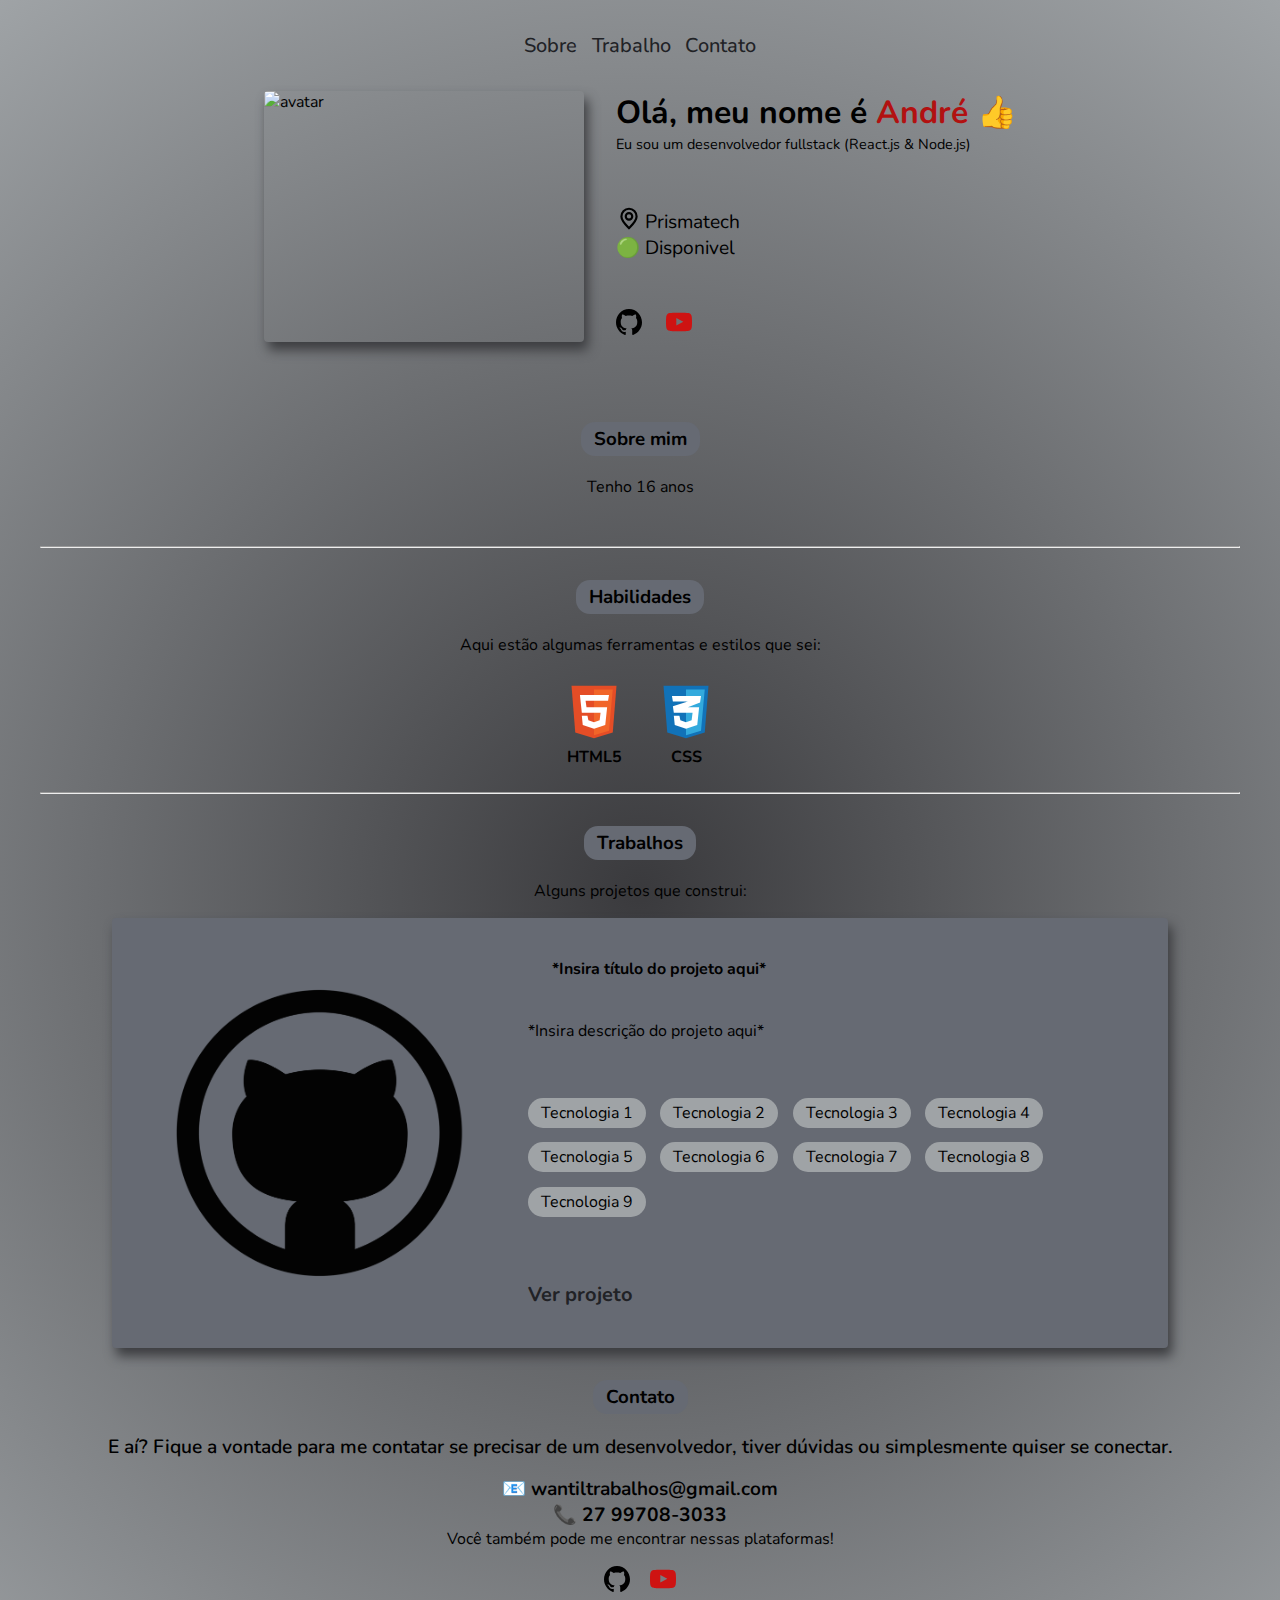
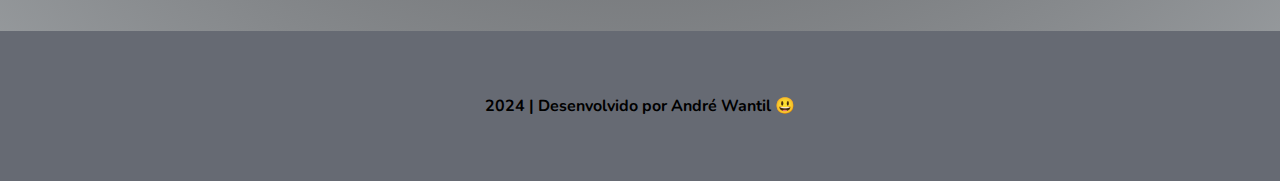
==== index.html @ ef4113a0 "Site concluido, erros corrigidos" ====
<!DOCTYPE html>
<html lang="pt-br">

<head>
    <meta charset="UTF-8">
    <meta name="viewport" content="width=device-width, initial-scale=1.0">
    <link rel="stylesheet" href="style.css">
    <title>Meu Portifólio</title>
</head>

<body>
    <header>
        <a href="#about">Sobre</a>
        <a href="#work">Trabalho</a>
        <a href="#contact">Contato</a>
    </header>
    <main>
        <section class="profile_container">
            <img class="profile_avatar" src="https://avatars.githubusercontent.com/u/169458322?v=4" alt="avatar">
            <div class="profile_description">
                <h2>Olá, meu nome é <span style="color: #B21111;">André</span> 👍</h2>
                <p>Eu sou um desenvolvedor fullstack (React.js & Node.js)</p>
                <div class="profile_location">
                    <img src="/source/icons/location-pin-svgrepo-com.svg" alt="Localização">
                    <p>Prismatech</p>
                </div>
                <div class="profile_status">
                    <p>🟢 Disponivel</p>
                </div>
                <nav class="profile_misc">
                    <a target="_blank" href="https://github.com/Andre-Wantil">
                        <img src="/source/icons/github-142-svgrepo-com.svg" alt="Github">
                    </a>
                    <a target="_blank" href="https://www.youtube.com/@axpbeast3442">
                        <img src="/source/icons/youtube-color-svgrepo-com.svg" alt="Youtube">
                    </a>
                </nav>
            </div>
        </section>

        <section class="profile_about">
            <h3>Sobre mim</h3>
            <p>
                Tenho 16 anos
            </p>
        </section>
        <hr>
        <section class="profile_know">
            <h3>Habilidades</h3>
            <p>
                Aqui estão algumas ferramentas e estilos que sei:
            </p>
            <div class="profile_know_imgs">
                <div>
                    <img src="/source/icons/html-5-svgrepo-com.svg" alt="HTML5">
                    <p><b>HTML5</b></p>
                </div>
                <div>
                    <img src="/source/icons/css-3-svgrepo-com.svg" alt="CSS">
                    <p><b>CSS</b></p>
                </div>
            </div>
        </section>
        <hr>
        <section class="profile_work">
            <h3>Trabalhos</h3>
            <p>Alguns projetos que construi:</p>
            <div class="profile_work_box">
                <img class="profile_work_img" src="/source/img/github.png" alt="Meu projeto">
                <div class="profile_work_description">
                    <span><b>*Insira título do projeto aqui*</b></span>
                    <p>*Insira descrição do projeto aqui*</p>
                    <div class="profile_work_tech">
                        <span>Tecnologia 1</span>
                        <span>Tecnologia 2</span>
                        <span>Tecnologia 3</span>
                        <span>Tecnologia 4</span>
                        <span>Tecnologia 5</span>
                        <span>Tecnologia 6</span>
                        <span>Tecnologia 7</span>
                        <span>Tecnologia 8</span>
                        <span>Tecnologia 9</span>
                    </div>
                    <a href="/"><b>Ver projeto</b></a>
                </div>
            </div>
        </section>
        <section id="#contact" class="profile_contact">
            <h3>Contato</h3>
            <p style="font-weight: 600; margin-bottom: 1rem;">E aí? Fique a vontade para me contatar se precisar de um desenvolvedor, tiver
                dúvidas ou simplesmente quiser se conectar.</p>
            <p style="font-weight: 650;">📧 wantiltrabalhos@gmail.com</p>
            <p style="font-weight: 700; ">📞 27 99708-3033</p>
            <span>Você também pode me encontrar nessas plataformas!</span>
            <div class="profile_contact_anchors">
                <a target="_blank" href="https://github.com/Andre-Wantil">
                    <img src="/source/icons/github-142-svgrepo-com.svg" alt="Github">
                </a>
                <a target="_blank" href="https://www.youtube.com/@axpbeast3442">
                    <img src="/source/icons/youtube-color-svgrepo-com.svg" alt="Youtube">
                </a>
            </div>
        </section>
    </main>
    <footer>
        <div class="profile_copyright">
            <span>2024 | Desenvolvido por <a href="https://github.com/Andre-Wantil">André Wantil</a> 😃</span>
        </div>
    </footer>
</body>

</html>
---- style.css ----
@import url('https://fonts.googleapis.com/css2?family=Nunito:ital,wght@0,200..1000;1,200..1000&display=swap');

* {
    margin: 0;
    padding: 0;
    box-sizing: border-box;
}

body {
    display: flex;
    flex-direction: column;
    align-items: center;
    font-family: "Nunito", sans-serif;
    background: radial-gradient(circle, rgba(58,58,61,1) 0%, rgba(159,163,166,1) 100%);
    min-height: 100vh;
    width: 100%;
}

header {
    display: flex;
    gap: .9rem;
    margin: 2rem 0;
}

a {
    text-decoration: none;
    color: #212226;
    font-weight: 500;
    font-size: 1.25rem;
}

a:hover {
    color: #D7D7D9;
    transition: .3s ease-in-out;
}

main {
    max-width: 1200px;
    margin: 0 1rem;
    align-items: center;
    width: 100%;
}

.profile_container {
    display: flex;
    flex-wrap: wrap;
    justify-content: center;
    gap: 2rem;
}

.profile_container h2 {
    font-size: 2rem;
}

.profile_description > p {
    font-size: .9rem;

}

.profile_avatar {
    width: 100%;
    max-width: 20rem;
    border-radius: 4px;
    box-shadow: 4px 8px 12px #3C3D40;
}

.profile_location {
    display: flex;
    flex-wrap: wrap;
    margin-top: 3rem;
}

.profile_location > p {
    font-size: 1.2rem;
    margin: 7px 0 0 3px;
}

.profile_status {
    font-size: 1.2rem;
}

.profile_misc {
    display: flex;
    flex-wrap: wrap;
    gap: 1.5rem;
}

.profile_misc > a {
    margin: 3rem 0 0 0;
}

.profile_misc a:hover {
    transform: scale(1.6);
}

.profile_about {
    display: flex;
    align-items: center;
    flex-direction: column;
}

.profile_about > h3 {
    background-color: #666A73;
    border-radius: 14px;
    padding: 4px 13px;
    margin-bottom: 20px;
    margin-top: 5rem;
}

.profile_about > p {
    margin-bottom: 3rem;
}

.profile_know {
    display: flex;
    align-items: center;
    flex-direction: column;
    margin-top: 2rem;
}

.profile_know > h3 {
    background-color: #666A73;
    border-radius: 14px;
    padding: 4px 13px;
    margin-bottom: 20px;
}

.profile_know_imgs {
    display: flex;
    flex-wrap: wrap;
    justify-content: center;
    gap: 2rem;
    text-align: center;
    margin-top: 1.5rem;
    margin-bottom: 1.5rem;
}

.profile_know_imgs div:hover {
    transform: translate(0, -1rem);
    transition: .3s ease-in-out;
    cursor: default;
}

.profile_work {
    display: flex;
    align-items: center;
    flex-direction: column;
    margin-top: 2rem;
}

.profile_work > h3 {
    background-color: #666A73;
    border-radius: 14px;
    padding: 4px 13px;
    margin-bottom: 20px;
}

.profile_work_box {
    display: flex;
    flex-wrap: wrap;
    max-width: 1200px;
    background-color: #666A73;
    margin-top: 1rem;
    margin-left: 1rem;
    margin-right: 1rem;
    padding: 2.5rem;
    border-radius: 4px;
    box-shadow: 4px 8px 12px #3C3D40;
}

.profile_work_img {
    width: 100%;
    max-width: 21rem;
    object-fit: cover;
    padding: 1.5rem;
}

.profile_work_description {
    padding-left: 2.5rem;
}

.profile_work_description > span {
    padding-left: 1.5rem;
}

.profile_work_description > p {
    padding-top: 2.5rem;
    padding-bottom: 3.5rem;
}

.profile_work_tech {
    display: flex;
    flex-wrap: wrap;
    gap: .9rem;
    margin-bottom: 4rem;
    max-width: 600px;
}

.profile_work_tech > span {
    background-color: #9FA3A6;
    border-radius: 20px;
    padding: 4px 13px;
}

.profile_work_tech span:hover {
    transform: translate(0, -.6rem);
    transition: .3s ease-in-out;
    cursor: default;
}

.profile_contact {
    display: flex;
    flex-wrap: wrap;
    align-items: center;
    flex-direction: column;
    margin-top: 2rem;
    width: 100%;
}

.profile_contact > h3 {
    background-color: #666A73;
    border-radius: 14px;
    padding: 4px 13px;
    margin-bottom: 20px;
}

.profile_contact > p {
    font-size: 1.2rem;
}

.profile_contact_anchors {
    display: flex;
    flex-wrap: wrap;
    gap: 1.3rem;
    margin-bottom: 2rem;
    margin-top: 1rem;
}

.profile_contact_anchors a:hover {
    transform: scale(1.6);
}

footer {
    width: 100%;
    background-color: #666A73;
}

.profile_copyright {
    display: flex;
    flex-wrap: wrap;
    align-items: center;
    flex-direction: column;
    margin-top: 4rem;
    padding-bottom: 4rem;
    font-weight: 700;
}

.profile_copyright a {
    text-decoration: none;
    color: black;
    font-size: 1rem;
    font-weight: 700;
}

.profile_copyright a:hover {
    color: #D7D7D9;
    transition: .3s ease-in-out;
}
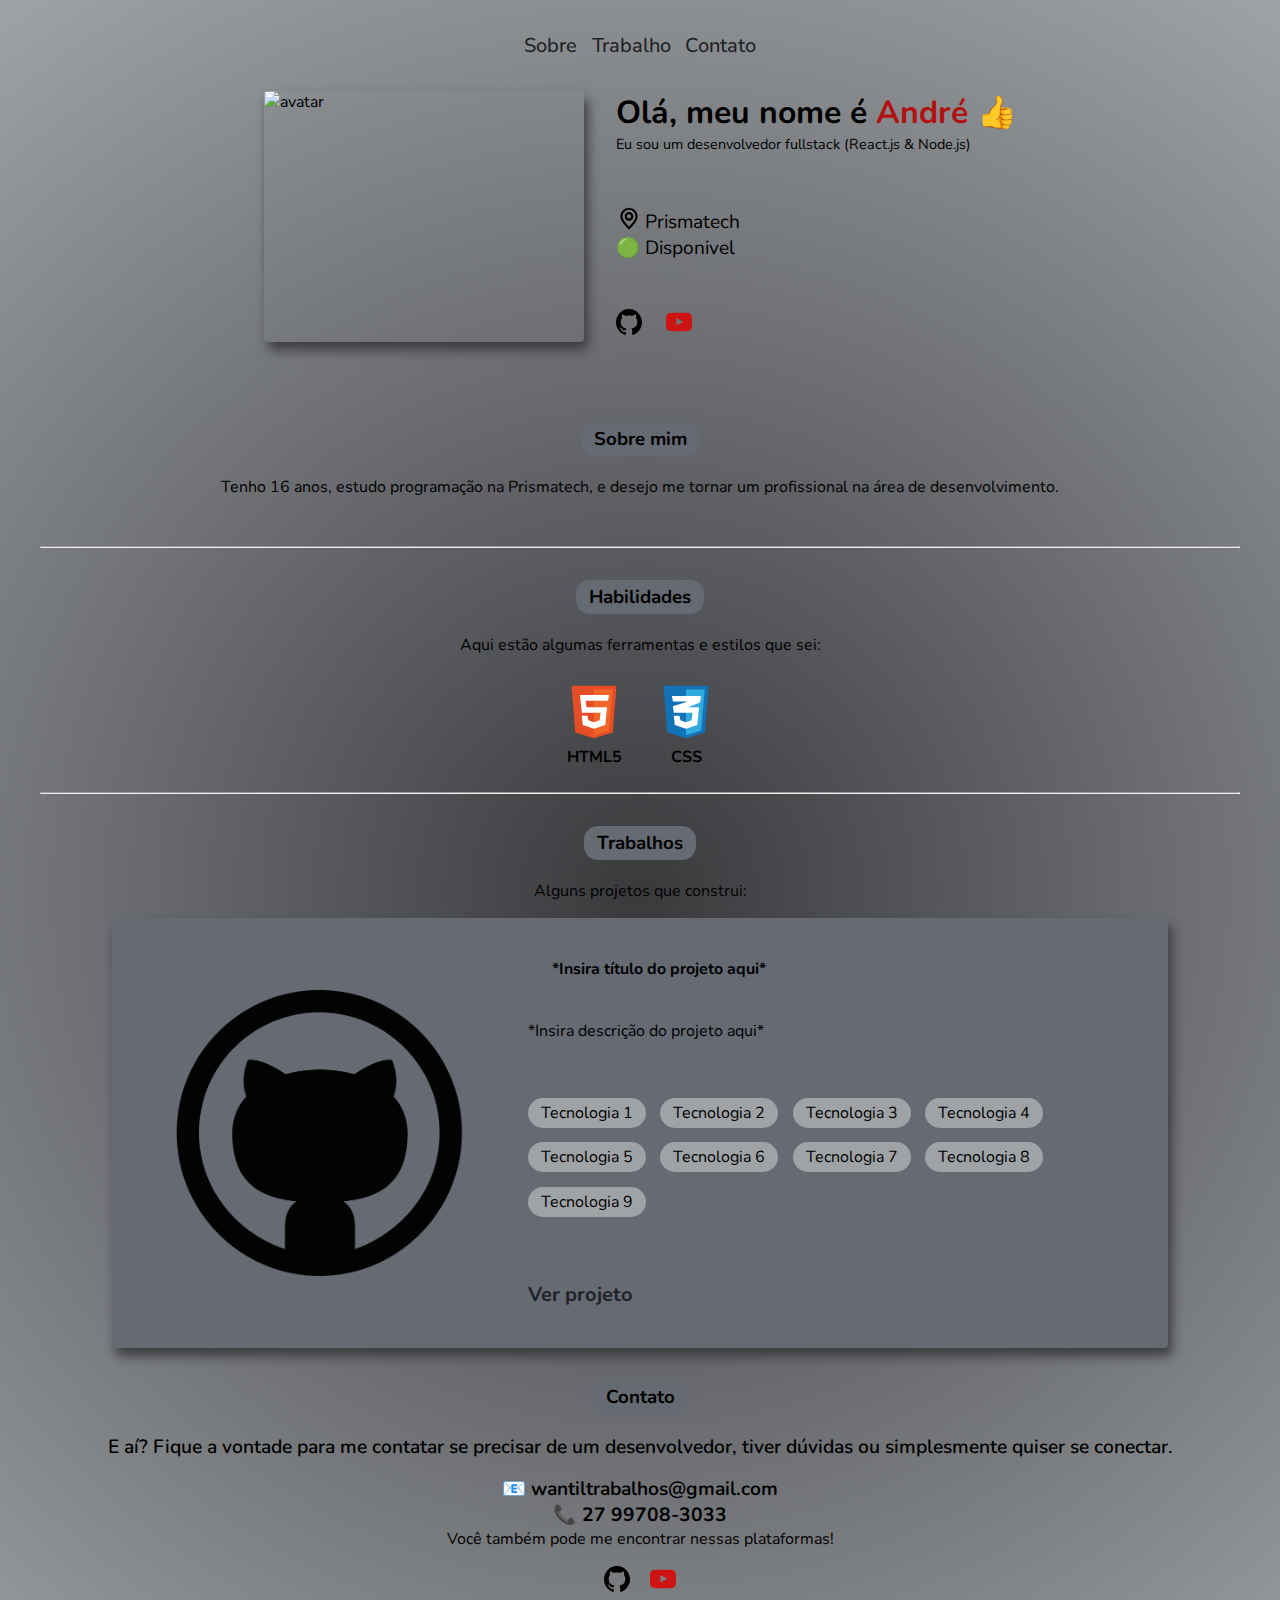
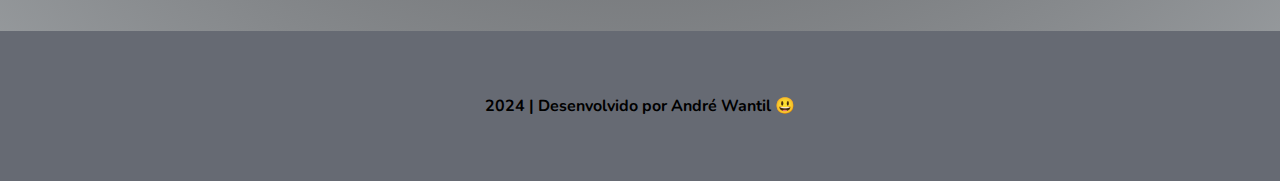
==== commit 6442a841: "Botões do topo funcionais" ====
--- a/index.html
+++ b/index.html
@@ -38,10 +38,10 @@
             </div>
         </section>
 
-        <section class="profile_about">
+        <section id="about" class="profile_about">
             <h3>Sobre mim</h3>
             <p>
-                Tenho 16 anos
+                Tenho 16 anos, estudo programação na Prismatech, e desejo me tornar um profissional na área de desenvolvimento.
             </p>
         </section>
         <hr>
@@ -62,7 +62,7 @@
             </div>
         </section>
         <hr>
-        <section class="profile_work">
+        <section id="work" class="profile_work">
             <h3>Trabalhos</h3>
             <p>Alguns projetos que construi:</p>
             <div class="profile_work_box">
@@ -85,7 +85,7 @@
                 </div>
             </div>
         </section>
-        <section id="#contact" class="profile_contact">
+        <section id="contact" class="profile_contact">
             <h3>Contato</h3>
             <p style="font-weight: 600; margin-bottom: 1rem;">E aí? Fique a vontade para me contatar se precisar de um desenvolvedor, tiver
                 dúvidas ou simplesmente quiser se conectar.</p>
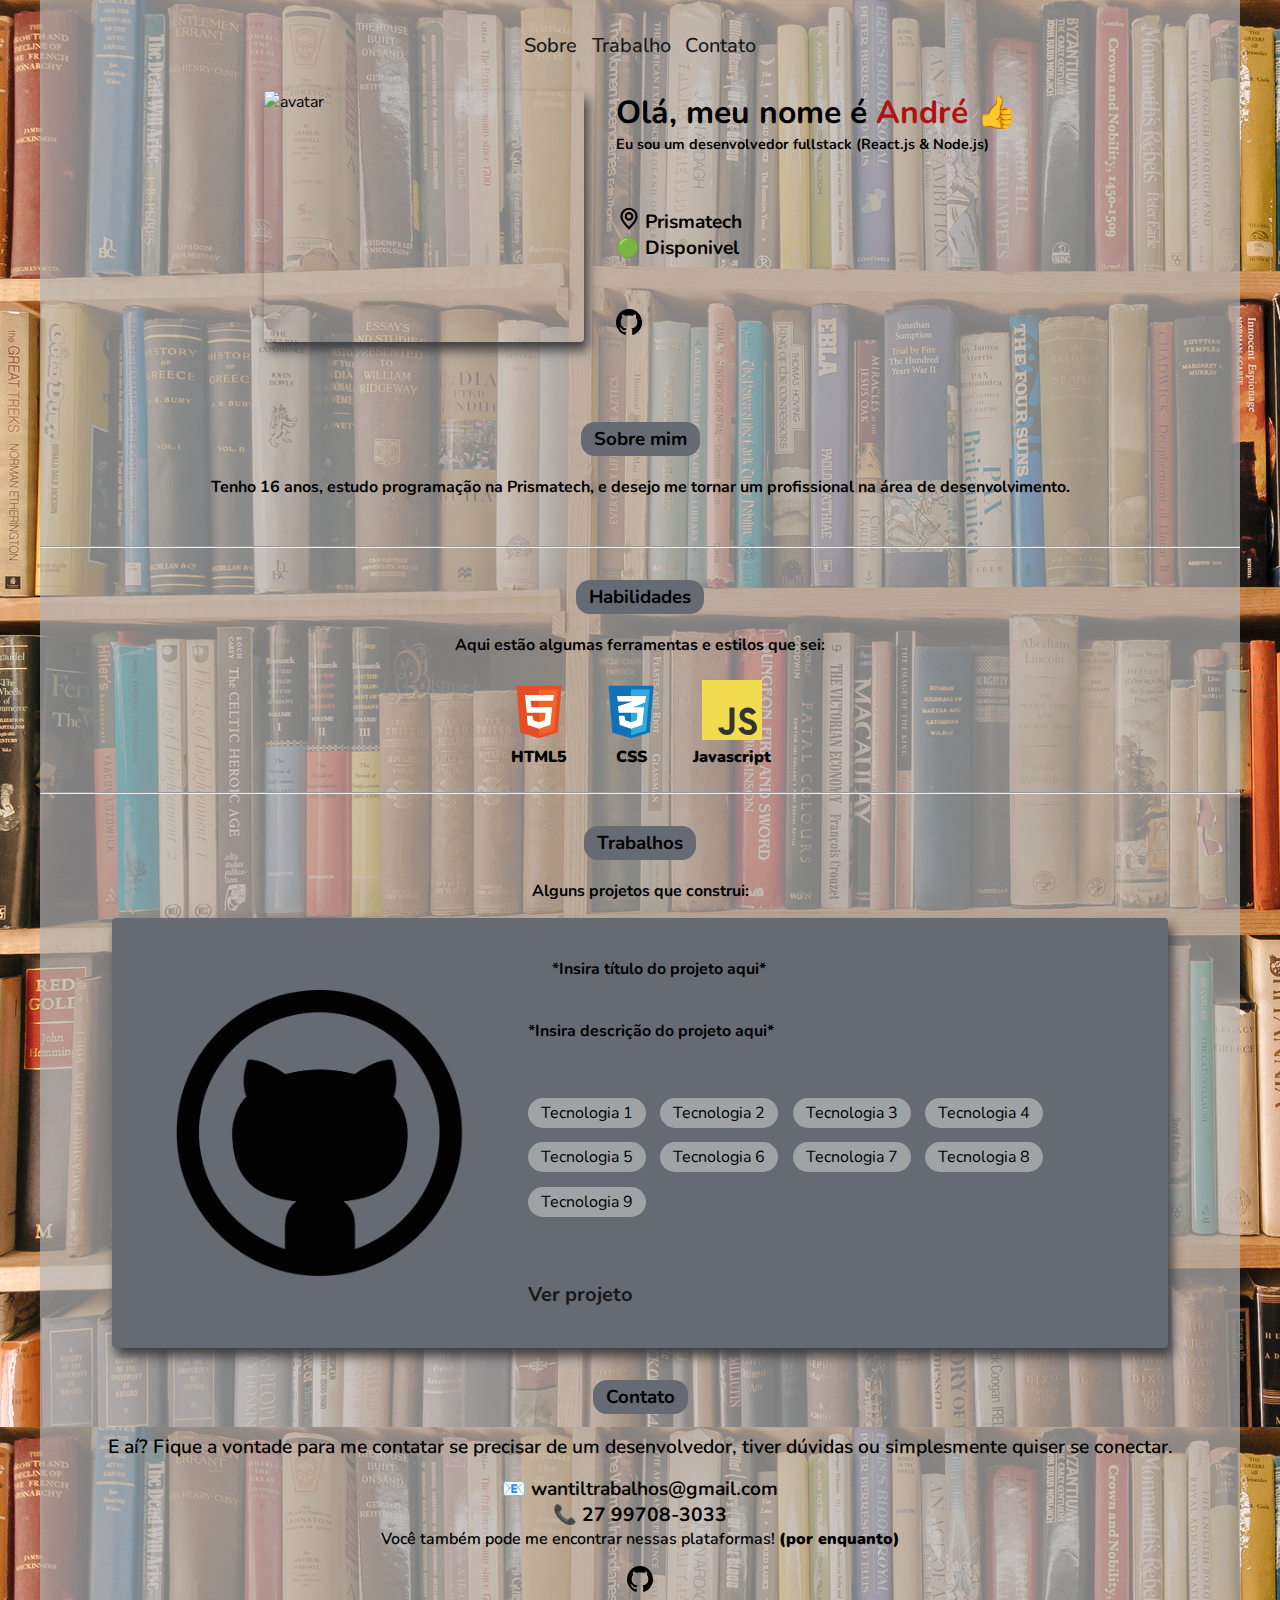
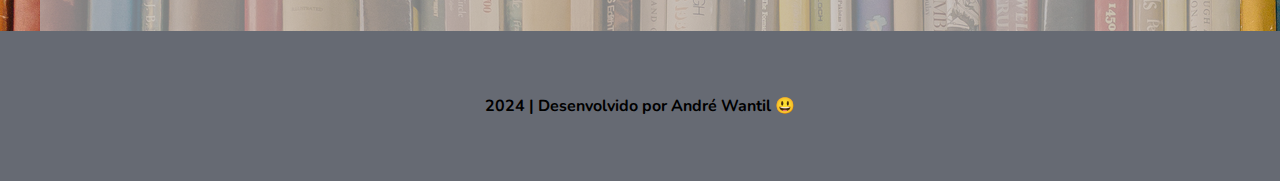
==== commit df400b35: "fundo adicionado entre outros" ====
--- a/index.html
+++ b/index.html
@@ -5,14 +5,15 @@
     <meta charset="UTF-8">
     <meta name="viewport" content="width=device-width, initial-scale=1.0">
     <link rel="stylesheet" href="style.css">
+    <link rel="icon" href="/source/icons/laptop-svgrepo-com.svg">
     <title>Meu Portifólio</title>
 </head>
 
 <body>
     <header>
-        <a href="#about">Sobre</a>
-        <a href="#work">Trabalho</a>
-        <a href="#contact">Contato</a>
+        <a onclick="scrollToSection('about')">Sobre</a>
+        <a onclick="scrollToSection('work')">Trabalho</a>
+        <a onclick="scrollToSection('contact')">Contato</a>
     </header>
     <main>
         <section class="profile_container">
@@ -31,9 +32,6 @@
                     <a target="_blank" href="https://github.com/Andre-Wantil">
                         <img src="/source/icons/github-142-svgrepo-com.svg" alt="Github">
                     </a>
-                    <a target="_blank" href="https://www.youtube.com/@axpbeast3442">
-                        <img src="/source/icons/youtube-color-svgrepo-com.svg" alt="Youtube">
-                    </a>
                 </nav>
             </div>
         </section>
@@ -41,7 +39,8 @@
         <section id="about" class="profile_about">
             <h3>Sobre mim</h3>
             <p>
-                Tenho 16 anos, estudo programação na Prismatech, e desejo me tornar um profissional na área de desenvolvimento.
+                Tenho 16 anos, estudo programação na Prismatech, e desejo me tornar um profissional na área de
+                desenvolvimento.
             </p>
         </section>
         <hr>
@@ -58,6 +57,10 @@
                 <div>
                     <img src="/source/icons/css-3-svgrepo-com.svg" alt="CSS">
                     <p><b>CSS</b></p>
+                </div>
+                <div>
+                    <img src="/source/icons/js-svgrepo-com.svg" alt="Javascript">
+                    <p><b>Javascript</b></p>
                 </div>
             </div>
         </section>
@@ -87,17 +90,15 @@
         </section>
         <section id="contact" class="profile_contact">
             <h3>Contato</h3>
-            <p style="font-weight: 600; margin-bottom: 1rem;">E aí? Fique a vontade para me contatar se precisar de um desenvolvedor, tiver
+            <p style="font-weight: 600; margin-bottom: 1rem;">E aí? Fique a vontade para me contatar se precisar de um
+                desenvolvedor, tiver
                 dúvidas ou simplesmente quiser se conectar.</p>
             <p style="font-weight: 650;">📧 wantiltrabalhos@gmail.com</p>
             <p style="font-weight: 700; ">📞 27 99708-3033</p>
-            <span>Você também pode me encontrar nessas plataformas!</span>
+            <span style="font-weight: 590;">Você também pode me encontrar nessas plataformas! <b>(por enquanto)</b></span>
             <div class="profile_contact_anchors">
                 <a target="_blank" href="https://github.com/Andre-Wantil">
                     <img src="/source/icons/github-142-svgrepo-com.svg" alt="Github">
-                </a>
-                <a target="_blank" href="https://www.youtube.com/@axpbeast3442">
-                    <img src="/source/icons/youtube-color-svgrepo-com.svg" alt="Youtube">
                 </a>
             </div>
         </section>
@@ -107,6 +108,33 @@
             <span>2024 | Desenvolvido por <a href="https://github.com/Andre-Wantil">André Wantil</a> 😃</span>
         </div>
     </footer>
+    <script>
+        const scrollToSection = (id) => {
+            const element = document.getElementById(id);
+
+            if (element) {
+                element.scrollIntoView({ behavior: 'smooth' });
+            }
+            setTimeout(
+                () => {
+                    element.classList.add('brilha')
+                },
+                500
+            );
+            setTimeout(
+                () => {
+                    element.classList.add('desbrilha')
+                },
+                900
+            );
+            setTimeout(
+                () => {
+                    element.classList.remove('brilha')
+                },
+                1100
+            );
+        };
+    </script>
 </body>
 
 </html>--- a/style.css
+++ b/style.css
@@ -11,27 +11,39 @@
     flex-direction: column;
     align-items: center;
     font-family: "Nunito", sans-serif;
-    background: radial-gradient(circle, rgba(58,58,61,1) 0%, rgba(159,163,166,1) 100%);
+    background-image: url('/source/img/library.jpg');
     min-height: 100vh;
     width: 100%;
+    
+}
+
+body p {
+    color: #000000;
+    font-weight: 690;
 }
 
 header {
     display: flex;
+    justify-content: center;
     gap: .9rem;
-    margin: 2rem 0;
+    background: rgba(179, 179, 179, 0.7);
+    width: 100%;
+    max-width: 1200px;
+    padding: 2rem 0;
 }
 
 a {
     text-decoration: none;
-    color: #212226;
+    color: #181818;
     font-weight: 500;
     font-size: 1.25rem;
 }
 
 a:hover {
-    color: #D7D7D9;
-    transition: .3s ease-in-out;
+    color: #ffffff;
+    font-weight: 700;
+    transition: .3s ease-in-out;
+    cursor: pointer;
 }
 
 main {
@@ -39,6 +51,7 @@
     margin: 0 1rem;
     align-items: center;
     width: 100%;
+    background: rgba(179, 179, 179, 0.7);
 }
 
 .profile_container {
@@ -263,6 +276,16 @@
 }
 
 .profile_copyright a:hover {
-    color: #D7D7D9;
-    transition: .3s ease-in-out;
-}+    color: #ffffff;
+    transition: .3s ease-in-out;
+}
+
+.brilha {
+    background-color: #ffffff;
+    transition: 1s ease-in-out;
+}
+
+.desbrilha {
+    background-color: none;
+    transition: 1s ease-in-out;
+}
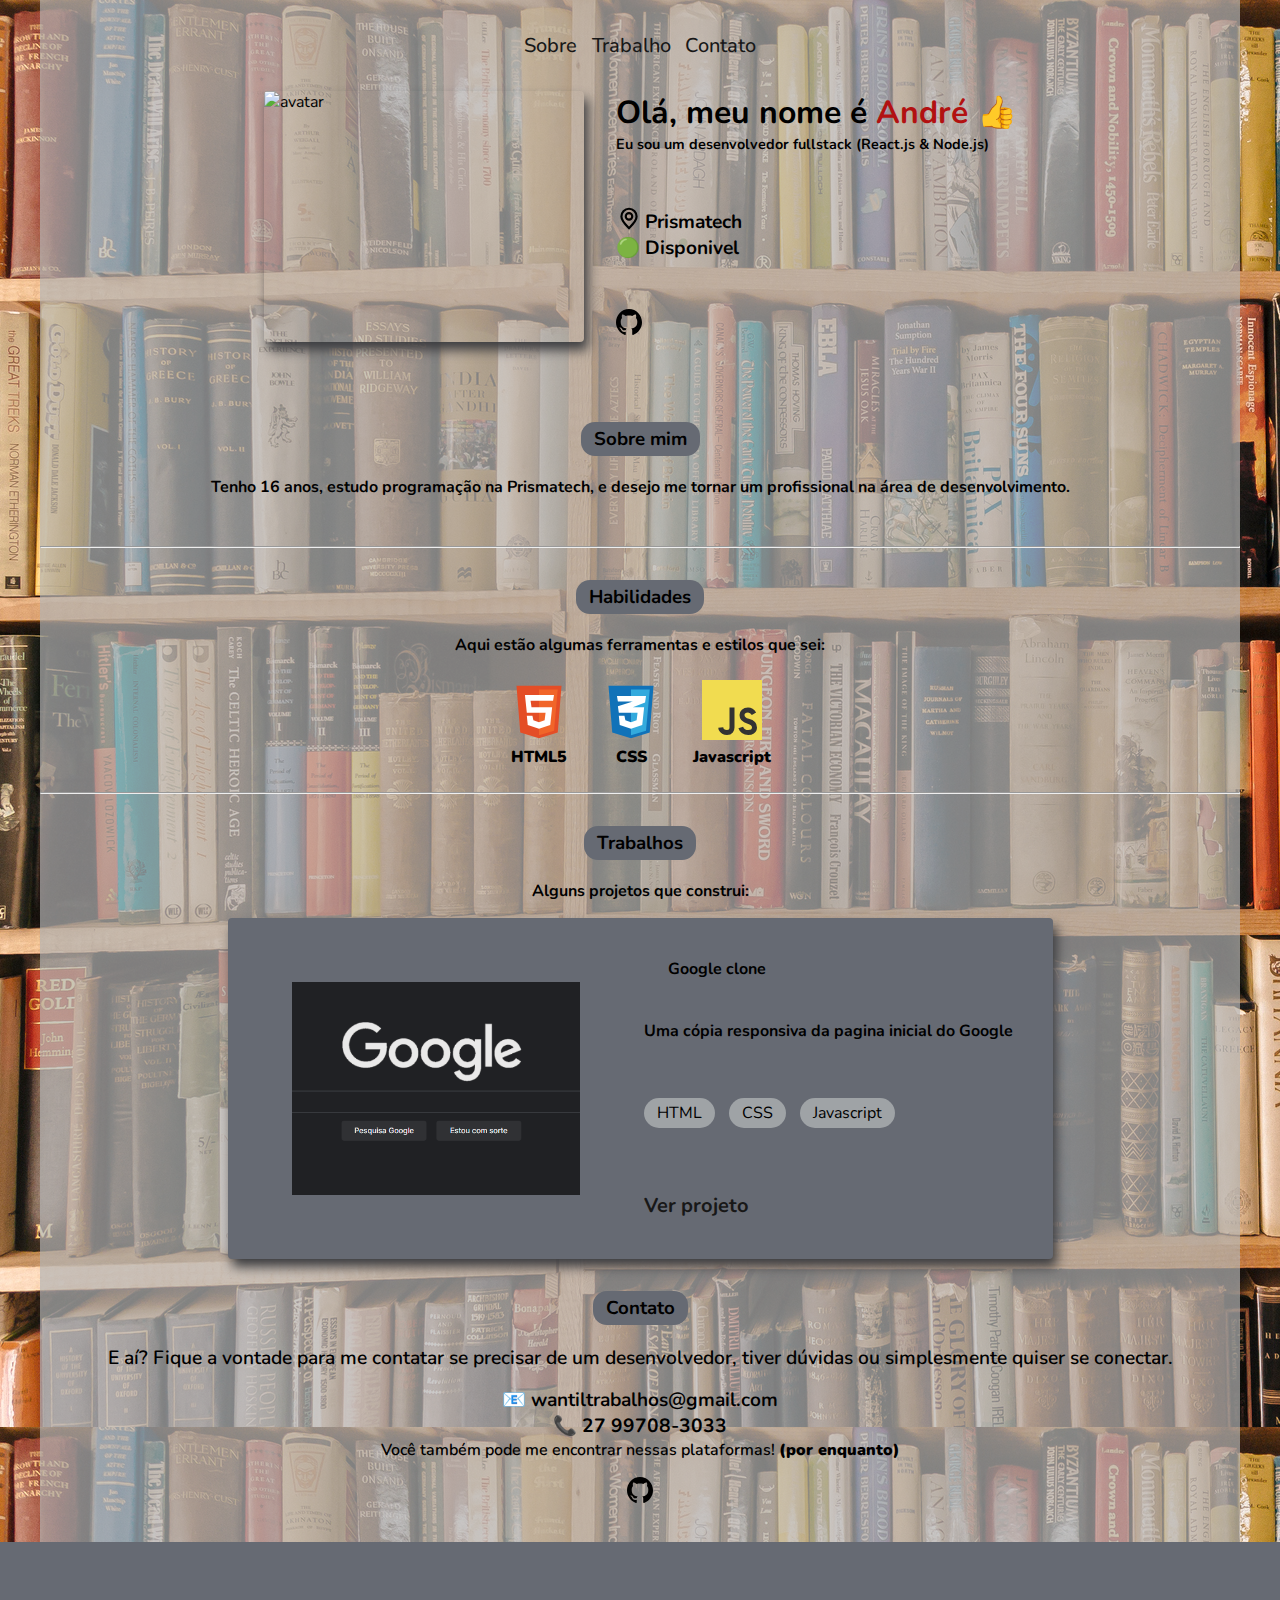
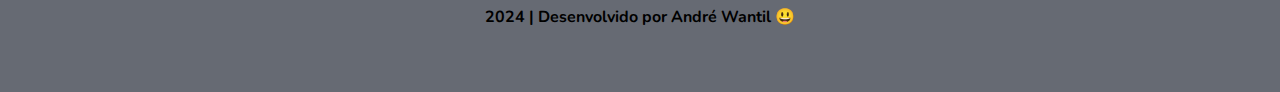
==== commit 4760181a: "novo projeto google adicionado" ====
--- a/index.html
+++ b/index.html
@@ -69,22 +69,16 @@
             <h3>Trabalhos</h3>
             <p>Alguns projetos que construi:</p>
             <div class="profile_work_box">
-                <img class="profile_work_img" src="/source/img/github.png" alt="Meu projeto">
+                <img class="profile_work_img" src="./source/img/projeto-google.png" alt="Meu projeto">
                 <div class="profile_work_description">
-                    <span><b>*Insira título do projeto aqui*</b></span>
-                    <p>*Insira descrição do projeto aqui*</p>
+                    <span><b>Google clone</b></span>
+                    <p>Uma cópia responsiva da pagina inicial do Google</p>
                     <div class="profile_work_tech">
-                        <span>Tecnologia 1</span>
-                        <span>Tecnologia 2</span>
-                        <span>Tecnologia 3</span>
-                        <span>Tecnologia 4</span>
-                        <span>Tecnologia 5</span>
-                        <span>Tecnologia 6</span>
-                        <span>Tecnologia 7</span>
-                        <span>Tecnologia 8</span>
-                        <span>Tecnologia 9</span>
+                        <span>HTML</span>
+                        <span>CSS</span>
+                        <span>Javascript</span>
                     </div>
-                    <a href="/"><b>Ver projeto</b></a>
+                    <a href="./source/google.html"><b>Ver projeto</b></a>
                 </div>
             </div>
         </section>
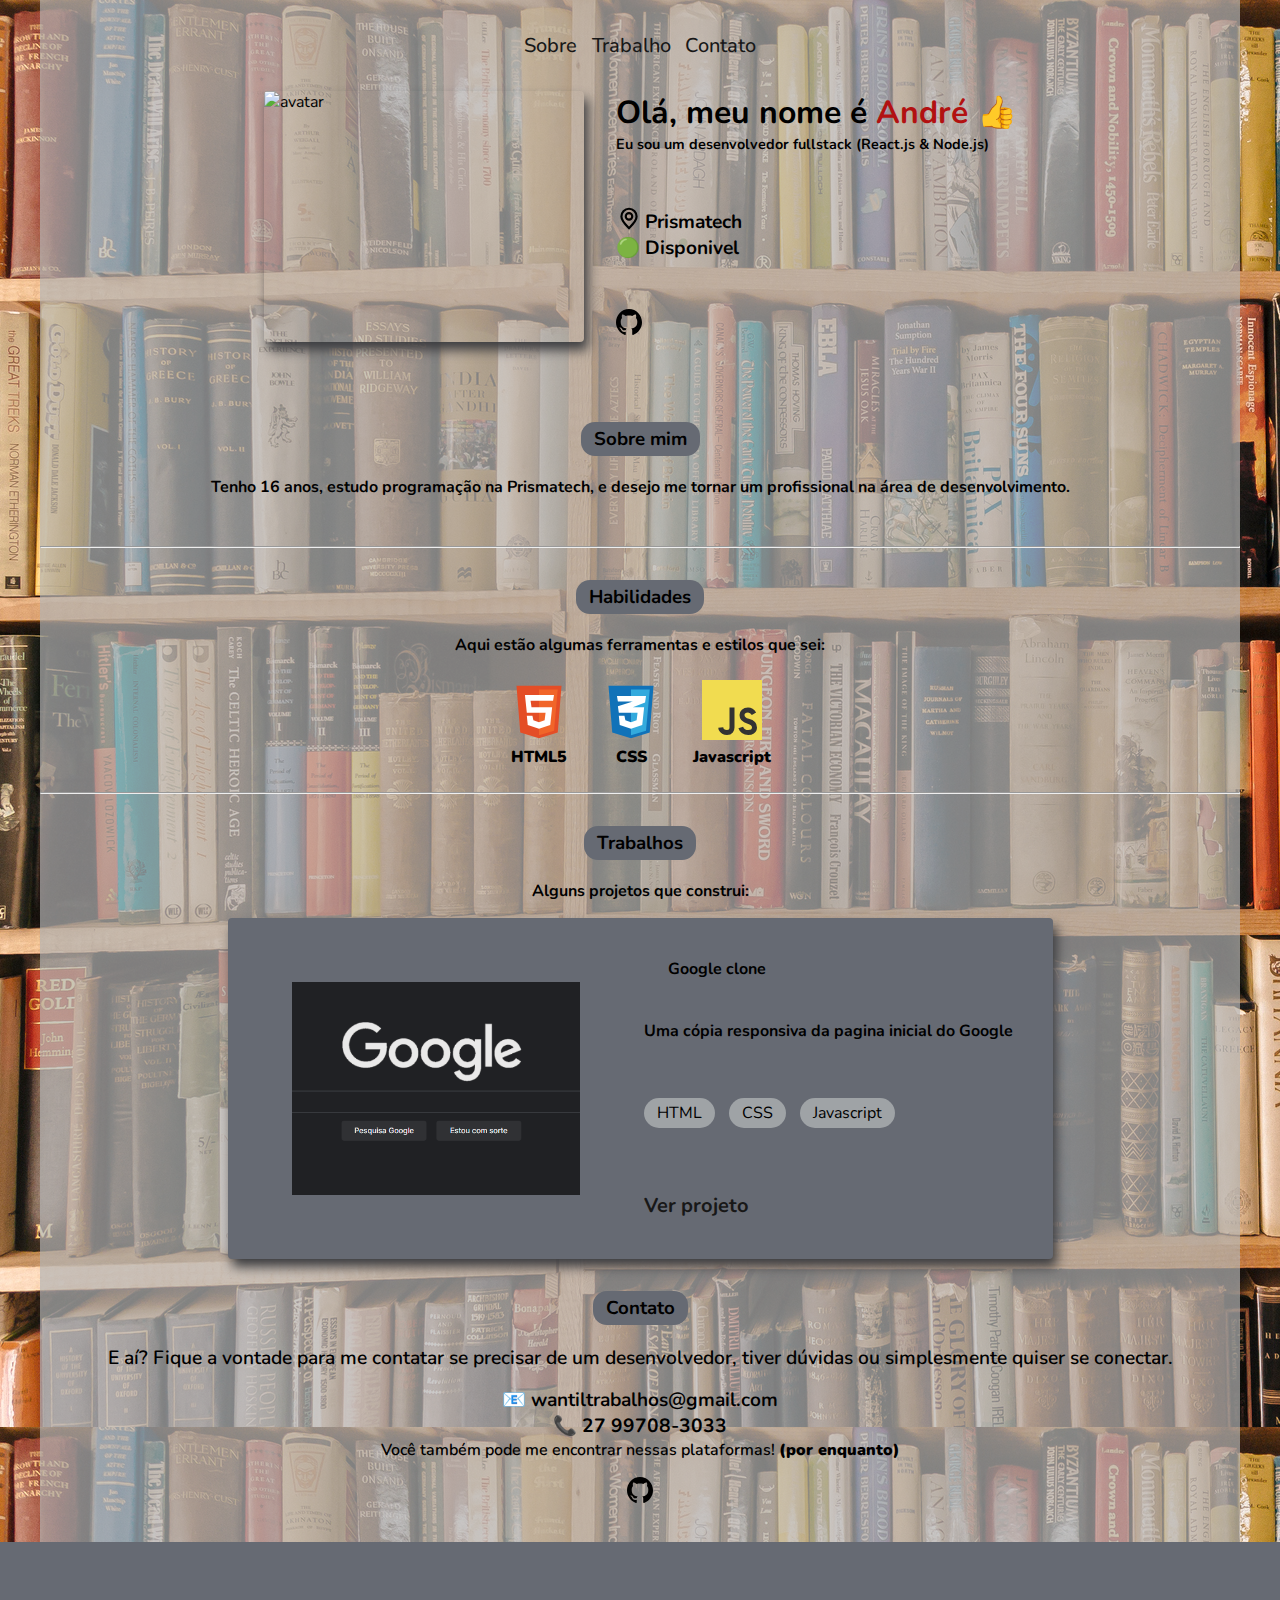
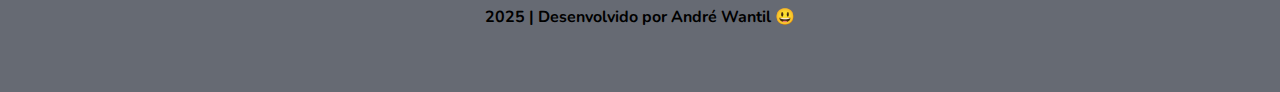
==== commit d5adfc83: "Update index.html" ====
--- a/index.html
+++ b/index.html
@@ -99,7 +99,7 @@
     </main>
     <footer>
         <div class="profile_copyright">
-            <span>2024 | Desenvolvido por <a href="https://github.com/Andre-Wantil">André Wantil</a> 😃</span>
+            <span>2025 | Desenvolvido por <a href="https://github.com/Andre-Wantil">André Wantil</a> 😃</span>
         </div>
     </footer>
     <script>
@@ -131,4 +131,4 @@
     </script>
 </body>
 
-</html>+</html>
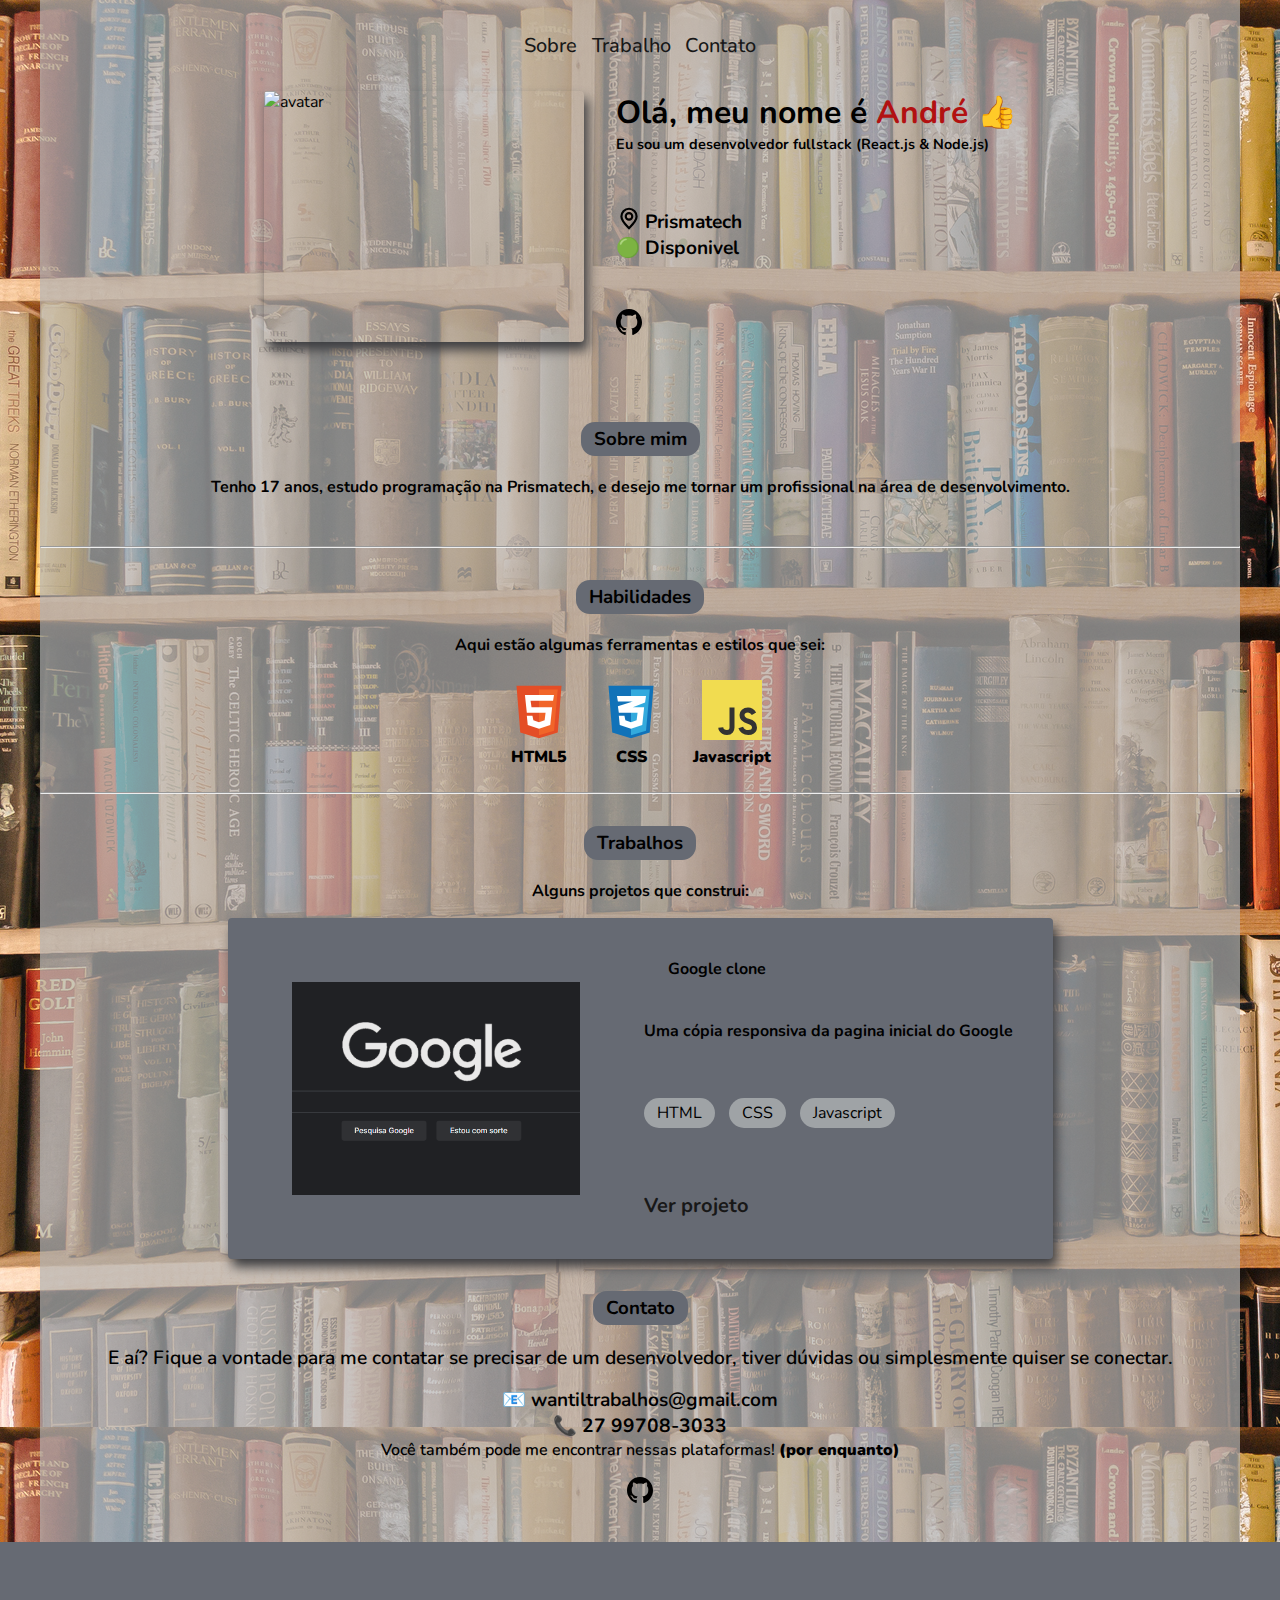
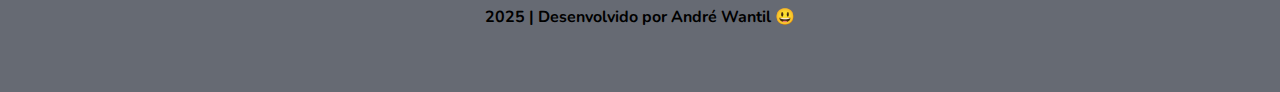
==== commit ead1b59b: "Update index.html" ====
--- a/index.html
+++ b/index.html
@@ -39,7 +39,7 @@
         <section id="about" class="profile_about">
             <h3>Sobre mim</h3>
             <p>
-                Tenho 16 anos, estudo programação na Prismatech, e desejo me tornar um profissional na área de
+                Tenho 17 anos, estudo programação na Prismatech, e desejo me tornar um profissional na área de
                 desenvolvimento.
             </p>
         </section>
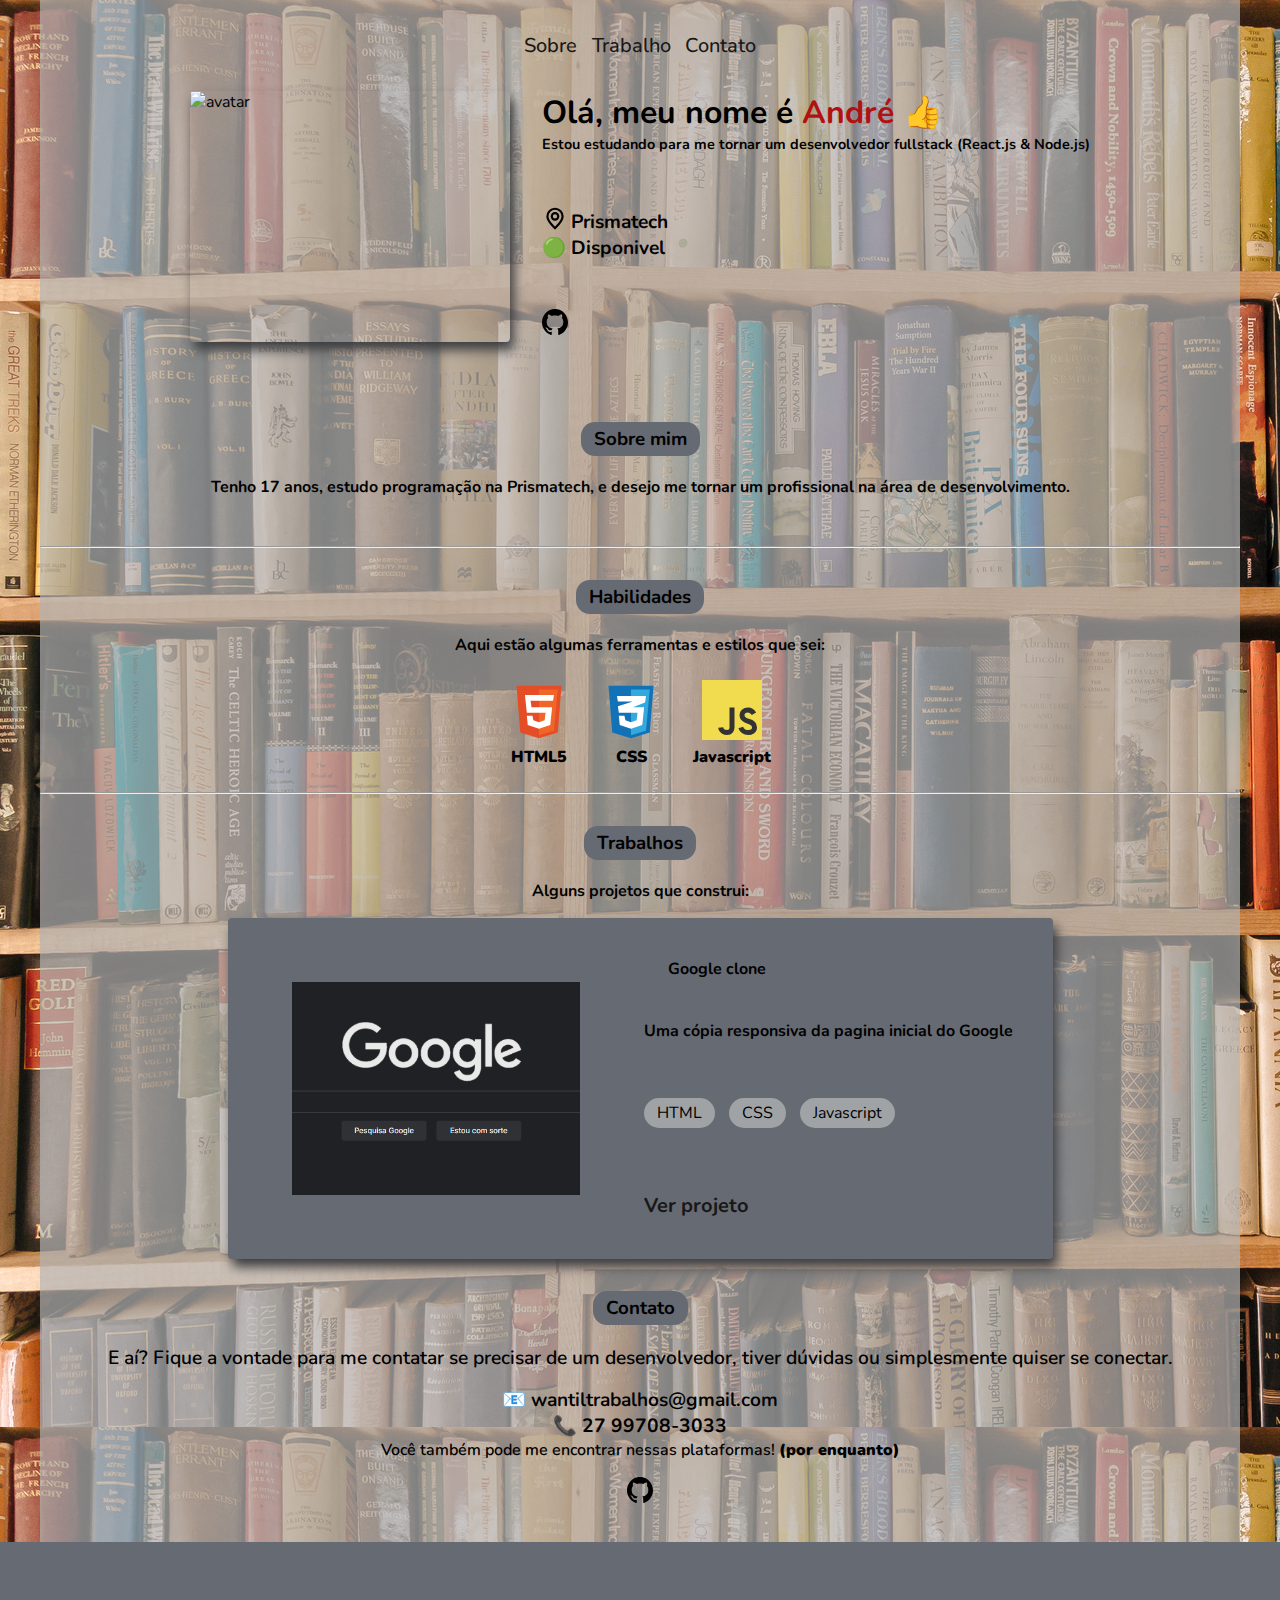
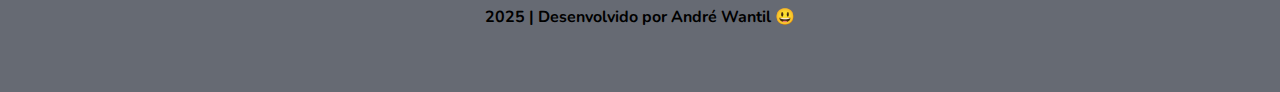
==== commit d5447a84: "Update index.html" ====
--- a/index.html
+++ b/index.html
@@ -20,7 +20,7 @@
             <img class="profile_avatar" src="https://avatars.githubusercontent.com/u/169458322?v=4" alt="avatar">
             <div class="profile_description">
                 <h2>Olá, meu nome é <span style="color: #B21111;">André</span> 👍</h2>
-                <p>Eu sou um desenvolvedor fullstack (React.js & Node.js)</p>
+                <p>Estou estudando para me tornar um desenvolvedor fullstack (React.js & Node.js)</p>
                 <div class="profile_location">
                     <img src="/source/icons/location-pin-svgrepo-com.svg" alt="Localização">
                     <p>Prismatech</p>
